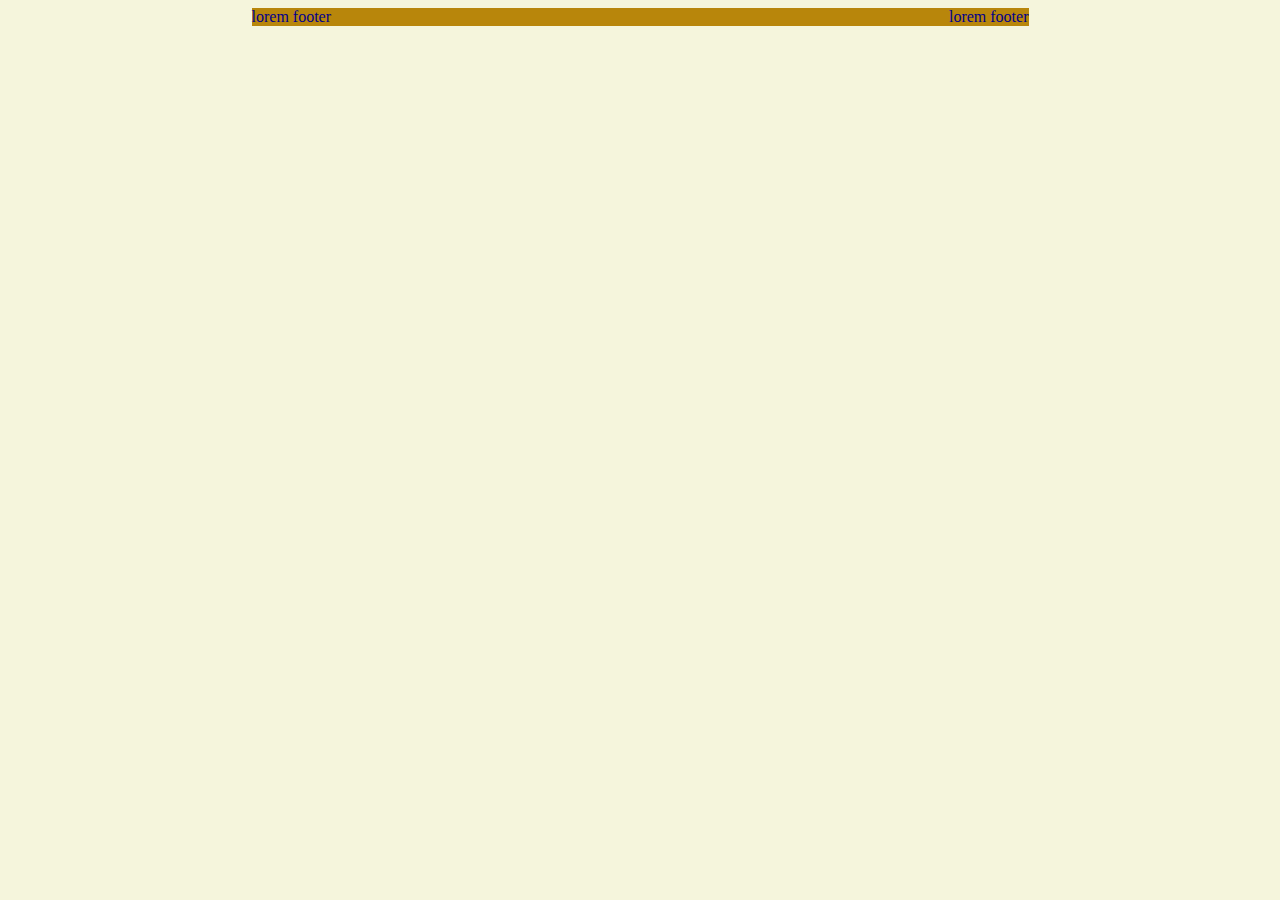
==== index.html @ ea4ce8cd "footer & css" ====
<!DOCTYPE html>
<html lang="en">
<head>
<meta charset="UTF-8">
<meta http-equiv="X-UA-Compatible" content="IE=edge">
<meta name="viewport" content="width=device-width, initial-scale=1.0">
  <link rel="stylesheet" href="style.css">
<div class="container">
<footer class="cf">
<div class="lfoot">
	lorem footer
</div>

<div class="rfoot">
	lorem footer
</div></div>
</footer>
---- style.css ----
body {background-color: beige; color: darkblue;}
h1 {color: darkred;}
h2 {color: orange;}
form {background-color: darkblue; color: beige;}
.container {max-width: 777px; margin: auto; background-color: darkgoldenrod;text-align: center;}
.cf:after
{
	content: "";
  	clear: both;
  	display: table;
}
.lfoot {float: left;}
.rfoot{float: right;}
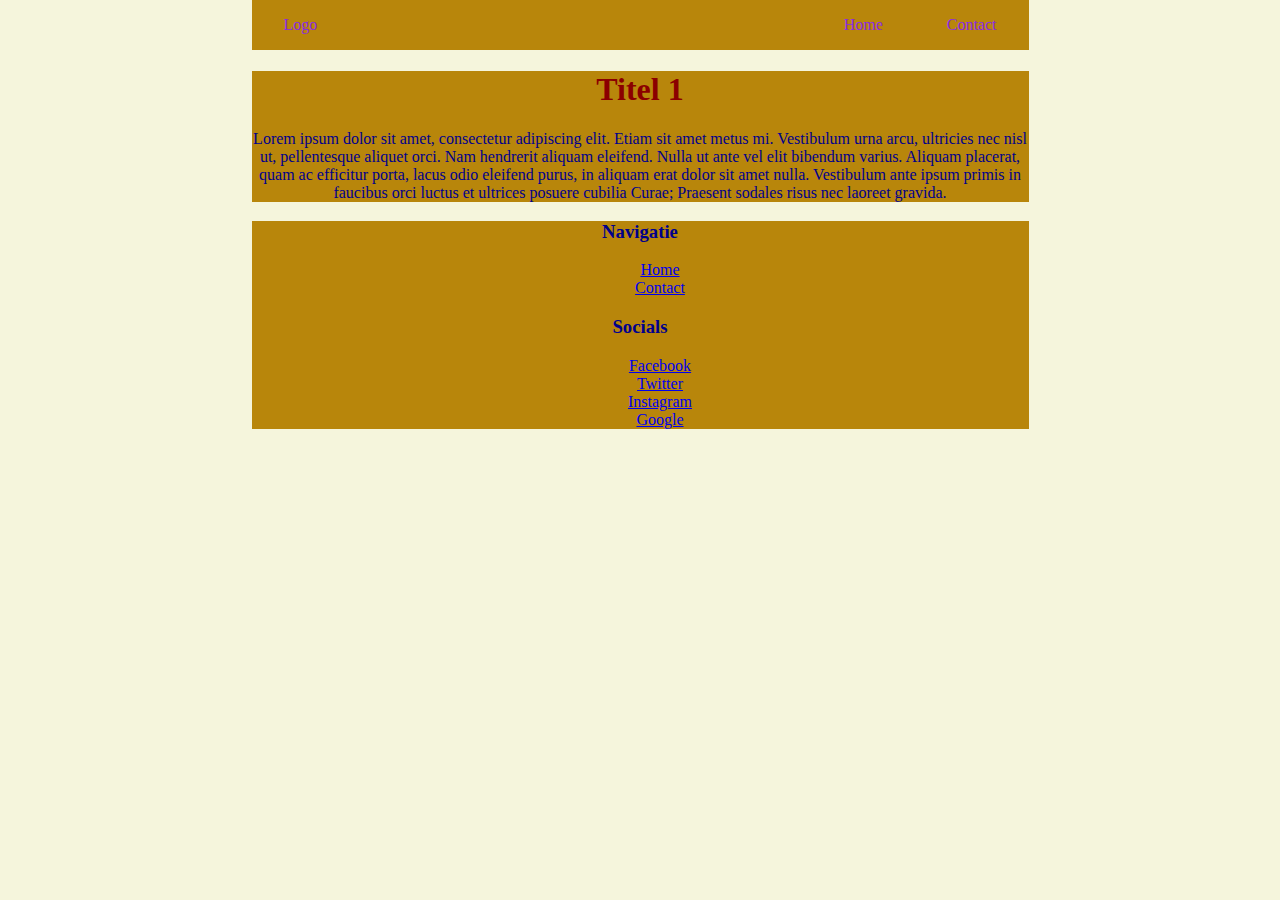
==== commit 203db7c8: "Header styling index-about" ====
--- a/index.html
+++ b/index.html
@@ -1,17 +1,69 @@
 <!DOCTYPE html>
-<html lang="en">
+<html lang="nl">
+
 <head>
-<meta charset="UTF-8">
-<meta http-equiv="X-UA-Compatible" content="IE=edge">
-<meta name="viewport" content="width=device-width, initial-scale=1.0">
-  <link rel="stylesheet" href="style.css">
-<div class="container">
-<footer class="cf">
-<div class="lfoot">
-	lorem footer
-</div>
+  <meta charset="utf-8">
+  <meta name="viewport" content="width=device-width, initial-scale=1.0">
+  <link rel="stylesheet" href="style.css" type="text/css">
+  <title>Title</title>
+</head>
 
-<div class="rfoot">
-	lorem footer
-</div></div>
-</footer>+<body>
+  <header>
+    <div class="container main-header">
+      <div id="logo">
+        <a href="index.html">Logo</a>
+      </div>
+      <nav>
+        <ul class="main-nav">
+          <li><a href="index.html" class="active">Home</a></li>
+          <li><a href="about.html">Contact</a></li>
+        </ul>
+      </nav>
+    </div>
+  </header>
+
+  <main class="cf">
+    <div class="container">
+      <h1>Titel 1</h1>
+      <p>Lorem ipsum dolor sit amet, consectetur adipiscing elit. Etiam sit amet metus mi. Vestibulum urna arcu,
+        ultricies
+        nec nisl ut, pellentesque aliquet orci. Nam hendrerit aliquam eleifend. Nulla ut ante vel elit bibendum
+        varius.
+        Aliquam placerat, quam ac efficitur porta, lacus odio eleifend purus, in aliquam erat dolor sit amet
+        nulla.
+        Vestibulum ante ipsum primis in faucibus orci luctus et ultrices posuere cubilia Curae; Praesent sodales
+        risus
+        nec laoreet gravida.
+      </p>
+
+    </div>
+  </main>
+
+  <footer>
+    <div class="container">
+      <div>
+        <h3>Navigatie</h3>
+        <nav>
+          <ul>
+            <li><a href="index.html">Home</a></li>
+            <li><a href="about.html">Contact</a></li>
+          </ul>
+        </nav>
+      </div>
+
+      <div>
+        <h3>Socials</h3>
+        <ul>
+          <li><a href="https://www.facebook.com" target="blank">Facebook</a></li>
+          <li><a href="https://www.twitter.com" target="blank">Twitter</a></li>
+          <li><a href="https://www.instagram.com" target="blank">Instagram</a></li>
+          <li><a href="https://www.google.com" target="blank">Google</a></li>
+        </ul>
+      </div>
+    </div>
+  </footer>
+
+</body>
+
+</html>--- a/style.css
+++ b/style.css
@@ -1,13 +1,54 @@
-body {background-color: beige; color: darkblue;}
-h1 {color: darkred;}
-h2 {color: orange;}
-form {background-color: darkblue; color: beige;}
-.container {max-width: 777px; margin: auto; background-color: darkgoldenrod;text-align: center;}
-.cf:after
-{
-	content: "";
-  	clear: both;
-  	display: table;
+body {
+	background-color: beige;
+	color: darkblue;
+	margin: 0;
 }
-.lfoot {float: left;}
-.rfoot{float: right;}+
+h1 {
+	color: darkred;
+}
+
+h2 {
+	color: orange;
+}
+
+form {
+	background-color: darkblue;
+	color: beige;
+}
+
+.container {
+	max-width: 777px;
+	margin: auto;
+	background-color: darkgoldenrod;
+	text-align: center;
+}
+
+.main-header {
+	display: flex;
+	justify-content: space-between;
+	align-items: center;
+}
+
+.main-nav {
+	display: flex;
+}
+
+ul {
+	list-style-type: none;
+}
+
+.main-nav li {
+	display: inline;
+}
+
+.main-nav li a,
+#logo a {
+	text-decoration: none;
+	margin: 0 2rem;
+	color: blueviolet;
+}
+
+.main-nav li a:hover {
+	color: aquamarine;
+}
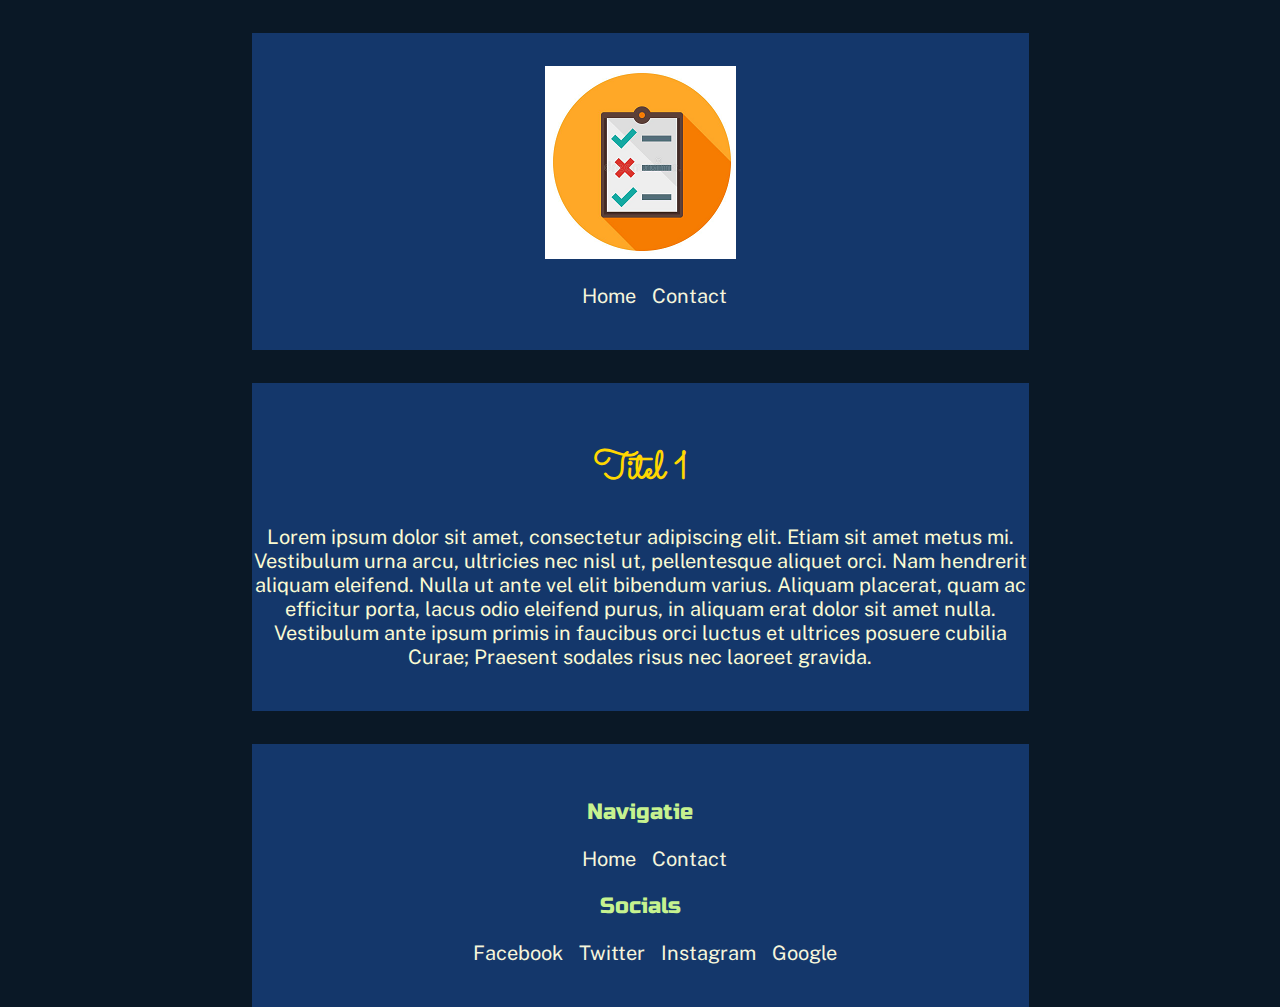
==== commit 778e5ece: "css body + logo index" ====
--- a/index.html
+++ b/index.html
@@ -9,13 +9,13 @@
 </head>
 
 <body>
-  <header>
-    <div class="container main-header">
+  <header class="cf">
+    <div class="container">
       <div id="logo">
-        <a href="index.html">Logo</a>
+        <a href="#"><img src="logo.png" title="home" alt="Logo"></a>
       </div>
-      <nav>
-        <ul class="main-nav">
+      <nav class="cf">
+        <ul>
           <li><a href="index.html" class="active">Home</a></li>
           <li><a href="about.html">Contact</a></li>
         </ul>
--- a/style.css
+++ b/style.css
@@ -1,54 +1,27 @@
-body {
-	background-color: beige;
-	color: darkblue;
-	margin: 0;
-}
+@import url('https://fonts.googleapis.com/css2?family=Public+Sans:ital,wght@0,400;0,700;1,400;1,700&family=Russo+One&family=Sacramento&display=swap');
 
-h1 {
-	color: darkred;
-}
+body	{color: lightgoldenrodyellow; background-color: #0a1826; max-width: 900px; margin: auto; text-align: center;
+		font-family: 'Public sans'; font-size: 20px;}
+h1		{font-family: 'Sacramento'; color: gold; font-size: 39px;}
+h3{font-family: 'Russo One'; font-weight: lighter;color: #c6f28f; font-size: 22px;}
 
-h2 {
-	color: orange;
-}
 
 form {
 	background-color: darkblue;
 	color: beige;
 }
-
-.container {
+.container{background-color: #14376b;
 	max-width: 777px;
 	margin: auto;
-	background-color: darkgoldenrod;
 	text-align: center;
+	margin-top: 33px;
+	padding-top: 33px;
+	padding-bottom: 22px;
 }
-
-.main-header {
-	display: flex;
-	justify-content: space-between;
-	align-items: center;
+ul {list-style-type: none;
 }
-
-.main-nav {
-	display: flex;
-}
-
-ul {
-	list-style-type: none;
-}
-
-.main-nav li {
-	display: inline;
-}
-
-.main-nav li a,
-#logo a {
-	text-decoration: none;
-	margin: 0 2rem;
-	color: blueviolet;
-}
-
-.main-nav li a:hover {
-	color: aquamarine;
-}
+ul li{display:  inline;}
+ul li a{text-decoration: none;
+color: beige;
+margin-right: 11px;}
+ul li a:hover{text-decoration: underline;}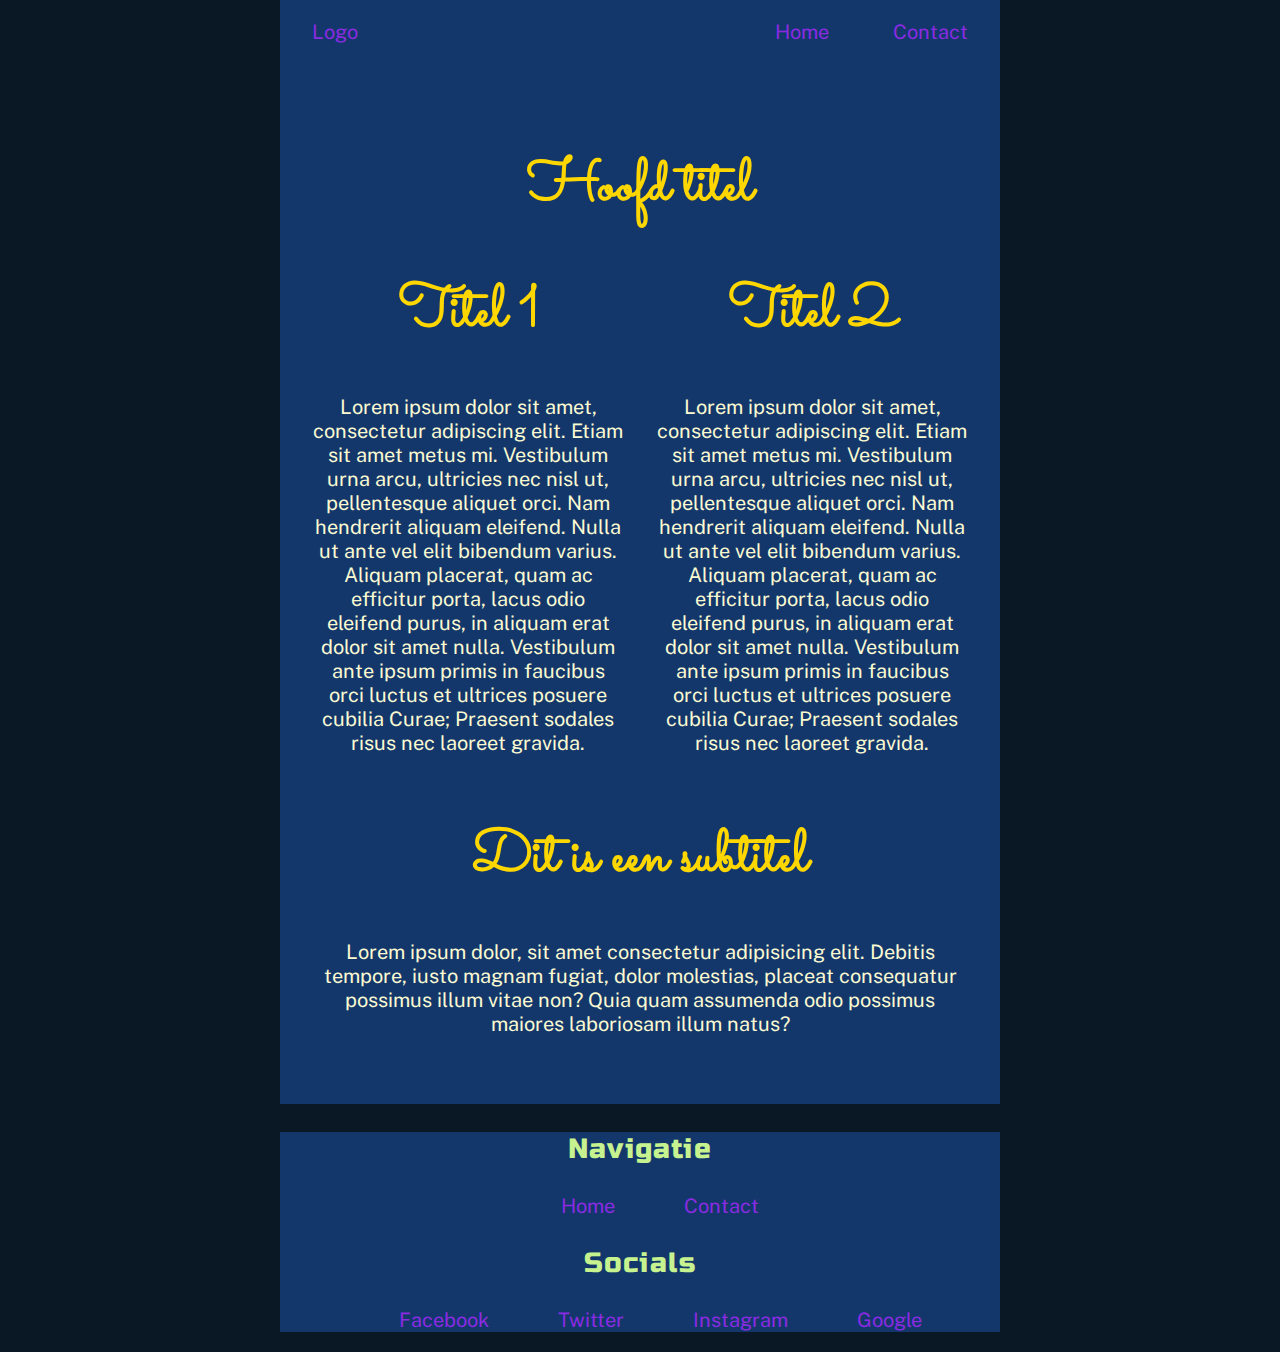
==== commit d20e0eac: "Sturctuur index content" ====
--- a/index.html
+++ b/index.html
@@ -9,13 +9,13 @@
 </head>
 
 <body>
-  <header class="cf">
-    <div class="container">
+  <header>
+    <div class="container main-header">
       <div id="logo">
-        <a href="#"><img src="logo.png" title="home" alt="Logo"></a>
+        <a href="index.html">Logo</a>
       </div>
-      <nav class="cf">
-        <ul>
+      <nav>
+        <ul class="main-nav">
           <li><a href="index.html" class="active">Home</a></li>
           <li><a href="about.html">Contact</a></li>
         </ul>
@@ -23,19 +23,46 @@
     </div>
   </header>
 
-  <main class="cf">
+  <main>
     <div class="container">
-      <h1>Titel 1</h1>
-      <p>Lorem ipsum dolor sit amet, consectetur adipiscing elit. Etiam sit amet metus mi. Vestibulum urna arcu,
-        ultricies
-        nec nisl ut, pellentesque aliquet orci. Nam hendrerit aliquam eleifend. Nulla ut ante vel elit bibendum
-        varius.
-        Aliquam placerat, quam ac efficitur porta, lacus odio eleifend purus, in aliquam erat dolor sit amet
-        nulla.
-        Vestibulum ante ipsum primis in faucibus orci luctus et ultrices posuere cubilia Curae; Praesent sodales
-        risus
-        nec laoreet gravida.
-      </p>
+      <section class="main-section">
+        <h1 class="main-section-title">Hoofd titel</h1>
+        <div class="grid">
+          <section>
+            <h1>Titel 1</h1>
+            <p>Lorem ipsum dolor sit amet, consectetur adipiscing elit. Etiam sit amet metus mi. Vestibulum urna arcu,
+              ultricies
+              nec nisl ut, pellentesque aliquet orci. Nam hendrerit aliquam eleifend. Nulla ut ante vel elit bibendum
+              varius.
+              Aliquam placerat, quam ac efficitur porta, lacus odio eleifend purus, in aliquam erat dolor sit amet
+              nulla.
+              Vestibulum ante ipsum primis in faucibus orci luctus et ultrices posuere cubilia Curae; Praesent sodales
+              risus
+              nec laoreet gravida.
+            </p>
+          </section>
+          <section>
+            <h1>Titel 2</h1>
+            <p>Lorem ipsum dolor sit amet, consectetur adipiscing elit. Etiam sit amet metus mi. Vestibulum urna arcu,
+              ultricies
+              nec nisl ut, pellentesque aliquet orci. Nam hendrerit aliquam eleifend. Nulla ut ante vel elit bibendum
+              varius.
+              Aliquam placerat, quam ac efficitur porta, lacus odio eleifend purus, in aliquam erat dolor sit amet
+              nulla.
+              Vestibulum ante ipsum primis in faucibus orci luctus et ultrices posuere cubilia Curae; Praesent sodales
+              risus
+              nec laoreet gravida.
+            </p>
+          </section>
+        </div>
+      </section>
+      <section class="sub-section">
+        <h1>Dit is een subtitel</h1>
+        <p>Lorem ipsum dolor, sit amet consectetur adipisicing elit. Debitis tempore, iusto magnam fugiat, dolor
+          molestias, placeat consequatur possimus illum vitae non? Quia quam assumenda odio possimus maiores
+          laboriosam
+          illum natus?</p>
+      </section>
 
     </div>
   </main>
--- a/style.css
+++ b/style.css
@@ -2,26 +2,84 @@
 
 body	{color: lightgoldenrodyellow; background-color: #0a1826; max-width: 900px; margin: auto; text-align: center;
 		font-family: 'Public sans'; font-size: 20px;}
-h1		{font-family: 'Sacramento'; color: gold; font-size: 39px;}
-h3{font-family: 'Russo One'; font-weight: lighter;color: #c6f28f; font-size: 22px;}
-
-
+h1		{font-family: 'Sacramento'; color: gold; font-size: 59px;} h2{font-family: 'Russo One'; font-weight: lighter;color: #c6f28f; font-size: 30px;}
+h3
+{
+	font-size: 28px;
+	font-family: "Russo One", sans-serif;
+	color: #c6f28f;
+	font-weight: 300;
+	letter-spacing: 1.2px;
+}
 form {
 	background-color: darkblue;
 	color: beige;
 }
-.container{background-color: #14376b;
-	max-width: 777px;
-	margin: auto;
-	text-align: center;
-	margin-top: 33px;
-	padding-top: 33px;
-	padding-bottom: 22px;
+.container{background-color: #14376b; max-width: 720px; margin: auto;}
+
+
+.main-header {
+	display: flex;
+	justify-content: space-between;
+	align-items: center;
 }
-ul {list-style-type: none;
+
+.main-nav {
+	display: flex;
 }
-ul li{display:  inline;}
-ul li a{text-decoration: none;
-color: beige;
-margin-right: 11px;}
-ul li a:hover{text-decoration: underline;}+
+ul {
+	list-style-type: none;
+}
+
+.main-nav li {
+	display: inline;
+}
+
+.main-nav li a,
+#logo a {
+	text-decoration: none;
+	margin: 0 2rem;
+	color: blueviolet;
+	beige;
+}
+
+.main-nav li a:hover {
+	color: aquamarine;
+}
+
+footer li {
+	display: inline;
+}
+
+footer li a
+{
+	text-decoration: none;
+	margin: 0 2rem;
+	color: blueviolet;
+	beige;
+}
+
+footer li a:hover {
+	color: aquamarine;
+}
+
+.grid {
+	display: grid;
+	grid-template-columns: 1fr 1fr;
+	gap: 2rem;
+}
+
+.main-section,
+.sub-section {
+	margin: 0 2rem;
+}
+
+.main-section-title {
+	margin: 0;
+	padding-top: 5rem;
+}
+
+.sub-section {
+	padding-bottom: 3rem;
+}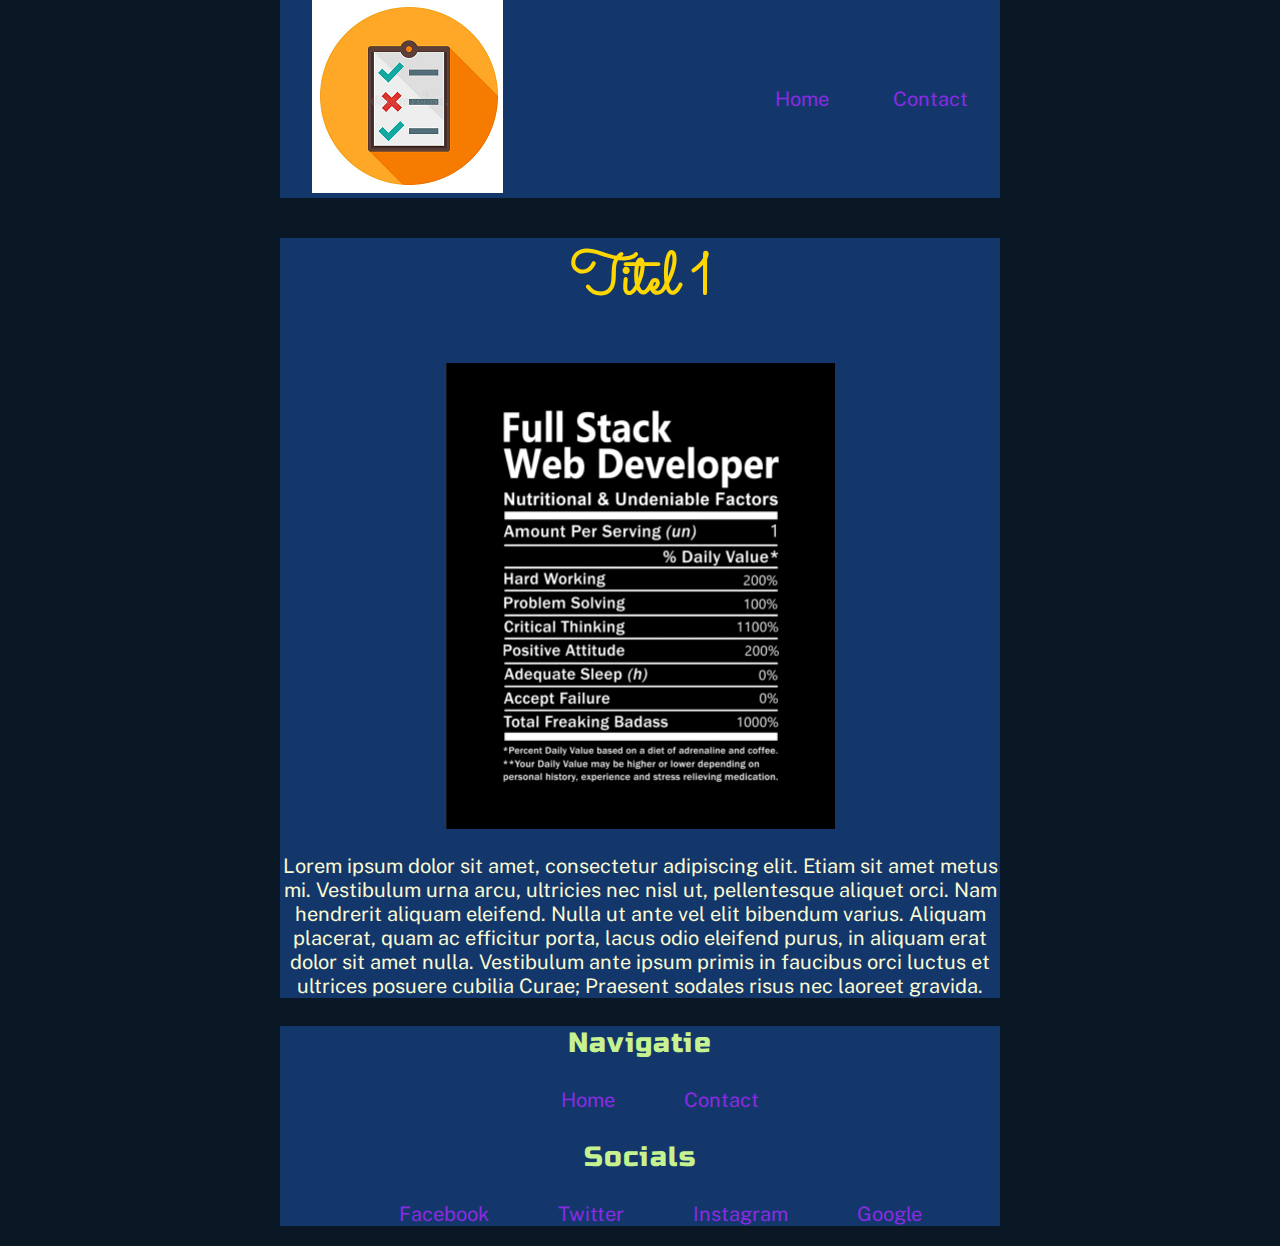
==== commit b846467c: "index edit" ====
--- a/index.html
+++ b/index.html
@@ -12,7 +12,7 @@
   <header>
     <div class="container main-header">
       <div id="logo">
-        <a href="index.html">Logo</a>
+        <a href="index.html"><img src="logo.png"/></a>
       </div>
       <nav>
         <ul class="main-nav">
@@ -23,46 +23,20 @@
     </div>
   </header>
 
-  <main>
+  <main class="cf">
     <div class="container">
-      <section class="main-section">
-        <h1 class="main-section-title">Hoofd titel</h1>
-        <div class="grid">
-          <section>
-            <h1>Titel 1</h1>
-            <p>Lorem ipsum dolor sit amet, consectetur adipiscing elit. Etiam sit amet metus mi. Vestibulum urna arcu,
-              ultricies
-              nec nisl ut, pellentesque aliquet orci. Nam hendrerit aliquam eleifend. Nulla ut ante vel elit bibendum
-              varius.
-              Aliquam placerat, quam ac efficitur porta, lacus odio eleifend purus, in aliquam erat dolor sit amet
-              nulla.
-              Vestibulum ante ipsum primis in faucibus orci luctus et ultrices posuere cubilia Curae; Praesent sodales
-              risus
-              nec laoreet gravida.
-            </p>
-          </section>
-          <section>
-            <h1>Titel 2</h1>
-            <p>Lorem ipsum dolor sit amet, consectetur adipiscing elit. Etiam sit amet metus mi. Vestibulum urna arcu,
-              ultricies
-              nec nisl ut, pellentesque aliquet orci. Nam hendrerit aliquam eleifend. Nulla ut ante vel elit bibendum
-              varius.
-              Aliquam placerat, quam ac efficitur porta, lacus odio eleifend purus, in aliquam erat dolor sit amet
-              nulla.
-              Vestibulum ante ipsum primis in faucibus orci luctus et ultrices posuere cubilia Curae; Praesent sodales
-              risus
-              nec laoreet gravida.
-            </p>
-          </section>
-        </div>
-      </section>
-      <section class="sub-section">
-        <h1>Dit is een subtitel</h1>
-        <p>Lorem ipsum dolor, sit amet consectetur adipisicing elit. Debitis tempore, iusto magnam fugiat, dolor
-          molestias, placeat consequatur possimus illum vitae non? Quia quam assumenda odio possimus maiores
-          laboriosam
-          illum natus?</p>
-      </section>
+      <h1>Titel 1</h1>
+      <img src="fullstack.png"/>
+      <p>Lorem ipsum dolor sit amet, consectetur adipiscing elit. Etiam sit amet metus mi. Vestibulum urna arcu,
+        ultricies
+        nec nisl ut, pellentesque aliquet orci. Nam hendrerit aliquam eleifend. Nulla ut ante vel elit bibendum
+        varius.
+        Aliquam placerat, quam ac efficitur porta, lacus odio eleifend purus, in aliquam erat dolor sit amet
+        nulla.
+        Vestibulum ante ipsum primis in faucibus orci luctus et ultrices posuere cubilia Curae; Praesent sodales
+        risus
+        nec laoreet gravida.
+      </p>
 
     </div>
   </main>
--- a/style.css
+++ b/style.css
@@ -13,8 +13,11 @@
 }
 form {
 	background-color: darkblue;
-	color: beige;
+	
+	padding: 22px;
+	color: gold;
 }
+form input {margin-left: 7px;}
 .container{background-color: #14376b; max-width: 720px; margin: auto;}
 
 
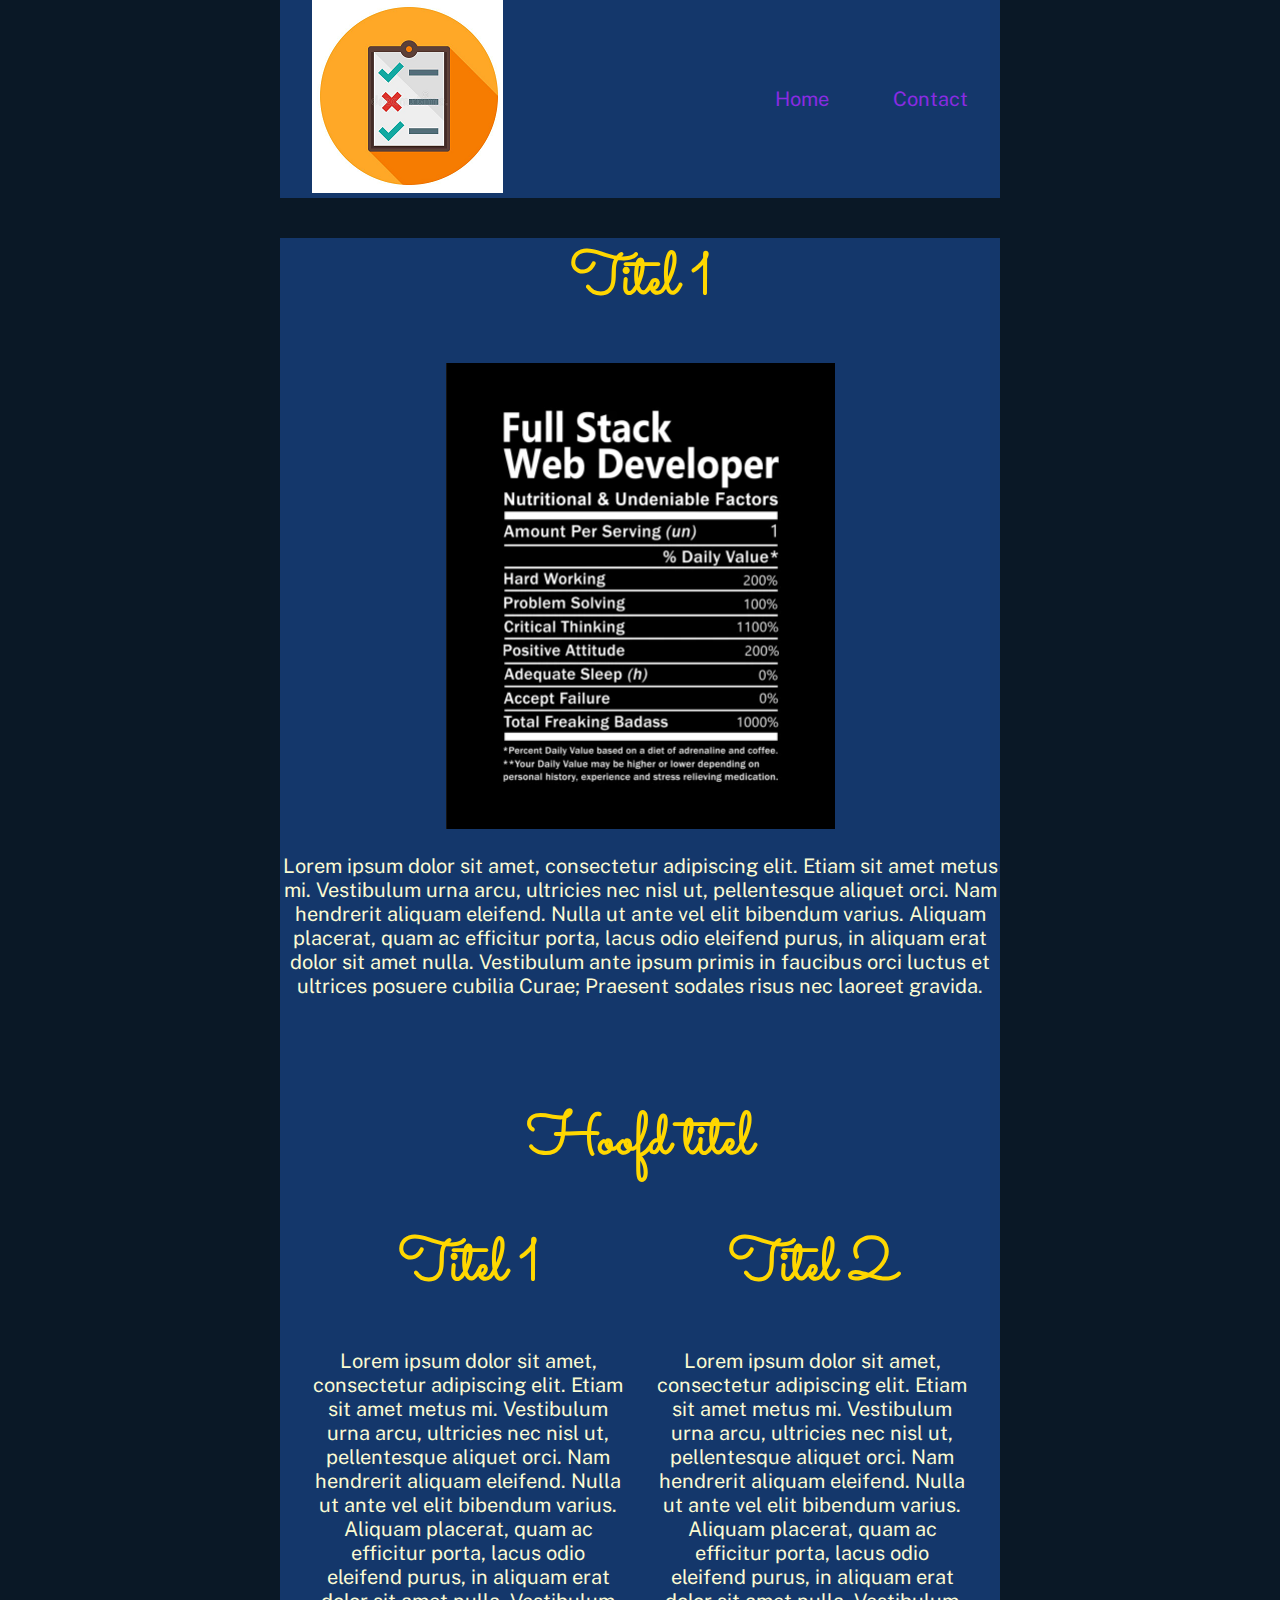
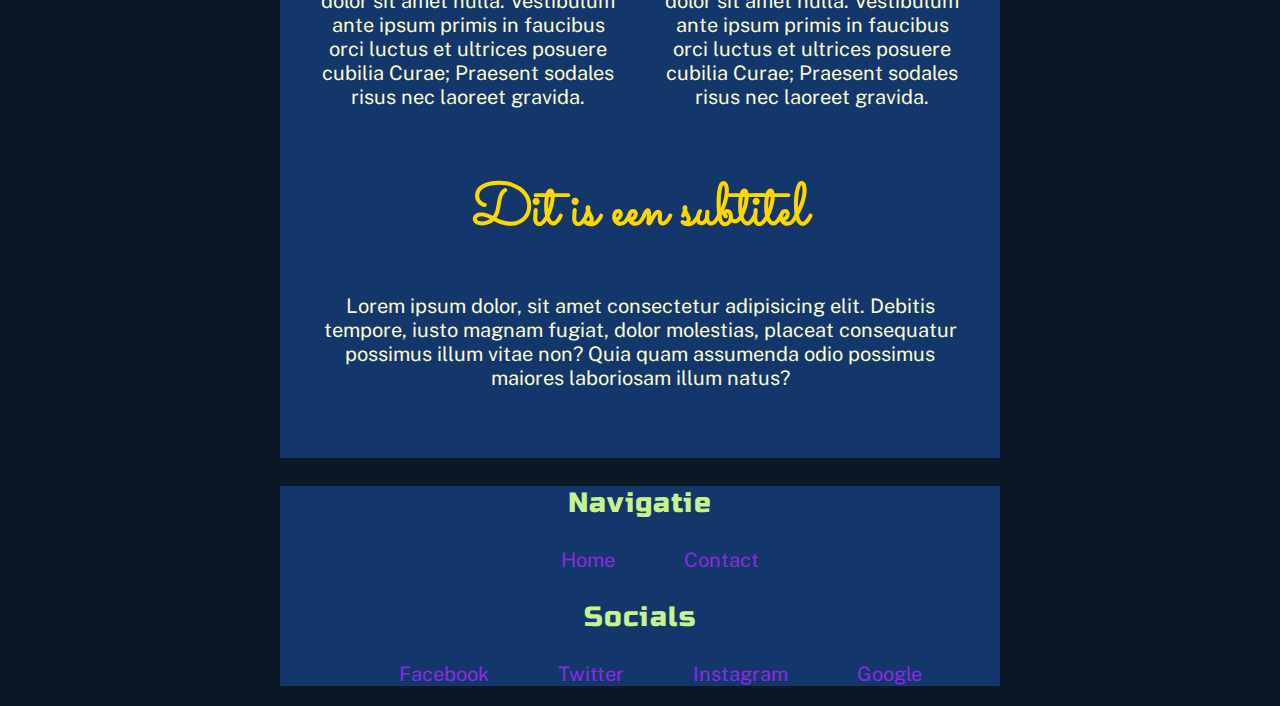
==== commit a88ab020: "Merge branch 'main' into index-edit" ====
--- a/index.html
+++ b/index.html
@@ -23,8 +23,9 @@
     </div>
   </header>
 
-  <main class="cf">
+  <main>
     <div class="container">
+
       <h1>Titel 1</h1>
       <img src="fullstack.png"/>
       <p>Lorem ipsum dolor sit amet, consectetur adipiscing elit. Etiam sit amet metus mi. Vestibulum urna arcu,
@@ -37,6 +38,46 @@
         risus
         nec laoreet gravida.
       </p>
+
+      <section class="main-section">
+        <h1 class="main-section-title">Hoofd titel</h1>
+        <div class="grid">
+          <section>
+            <h1>Titel 1</h1>
+            <p>Lorem ipsum dolor sit amet, consectetur adipiscing elit. Etiam sit amet metus mi. Vestibulum urna arcu,
+              ultricies
+              nec nisl ut, pellentesque aliquet orci. Nam hendrerit aliquam eleifend. Nulla ut ante vel elit bibendum
+              varius.
+              Aliquam placerat, quam ac efficitur porta, lacus odio eleifend purus, in aliquam erat dolor sit amet
+              nulla.
+              Vestibulum ante ipsum primis in faucibus orci luctus et ultrices posuere cubilia Curae; Praesent sodales
+              risus
+              nec laoreet gravida.
+            </p>
+          </section>
+          <section>
+            <h1>Titel 2</h1>
+            <p>Lorem ipsum dolor sit amet, consectetur adipiscing elit. Etiam sit amet metus mi. Vestibulum urna arcu,
+              ultricies
+              nec nisl ut, pellentesque aliquet orci. Nam hendrerit aliquam eleifend. Nulla ut ante vel elit bibendum
+              varius.
+              Aliquam placerat, quam ac efficitur porta, lacus odio eleifend purus, in aliquam erat dolor sit amet
+              nulla.
+              Vestibulum ante ipsum primis in faucibus orci luctus et ultrices posuere cubilia Curae; Praesent sodales
+              risus
+              nec laoreet gravida.
+            </p>
+          </section>
+        </div>
+      </section>
+      <section class="sub-section">
+        <h1>Dit is een subtitel</h1>
+        <p>Lorem ipsum dolor, sit amet consectetur adipisicing elit. Debitis tempore, iusto magnam fugiat, dolor
+          molestias, placeat consequatur possimus illum vitae non? Quia quam assumenda odio possimus maiores
+          laboriosam
+          illum natus?</p>
+      </section>
+
 
     </div>
   </main>
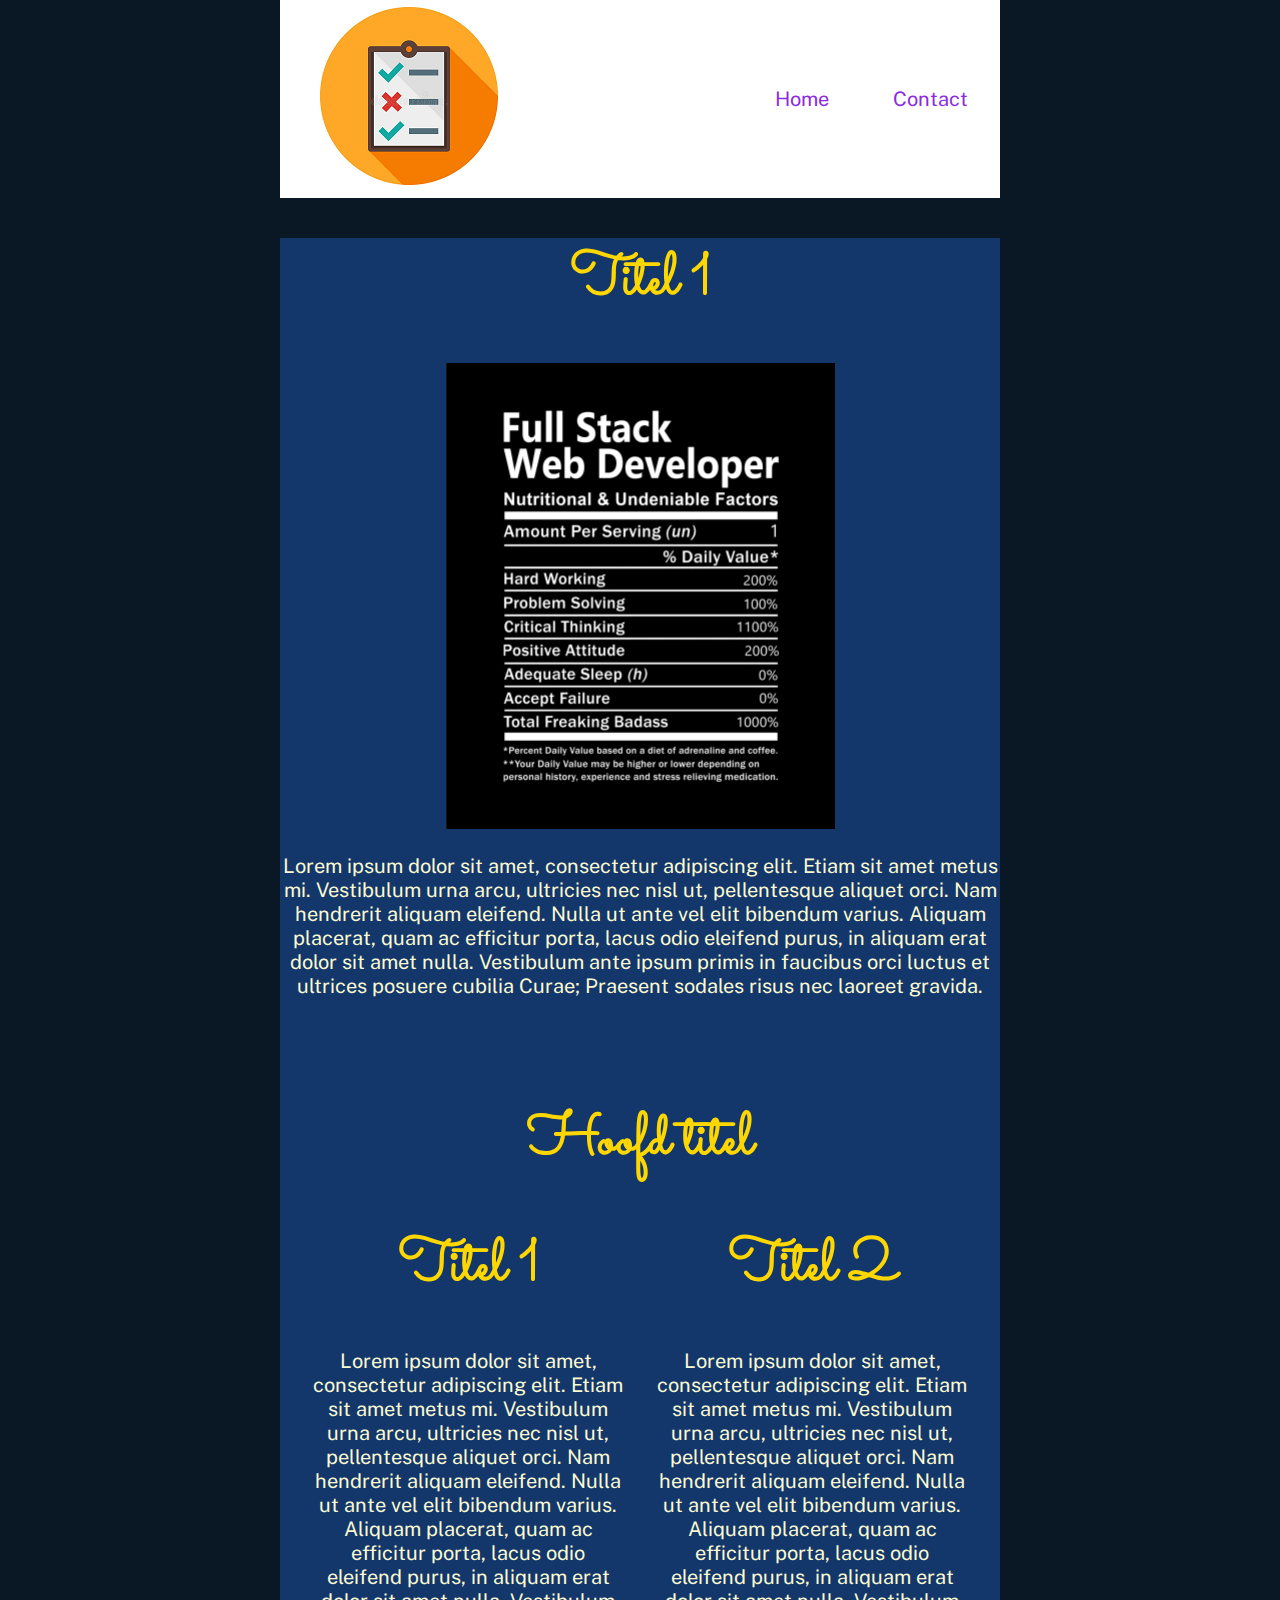
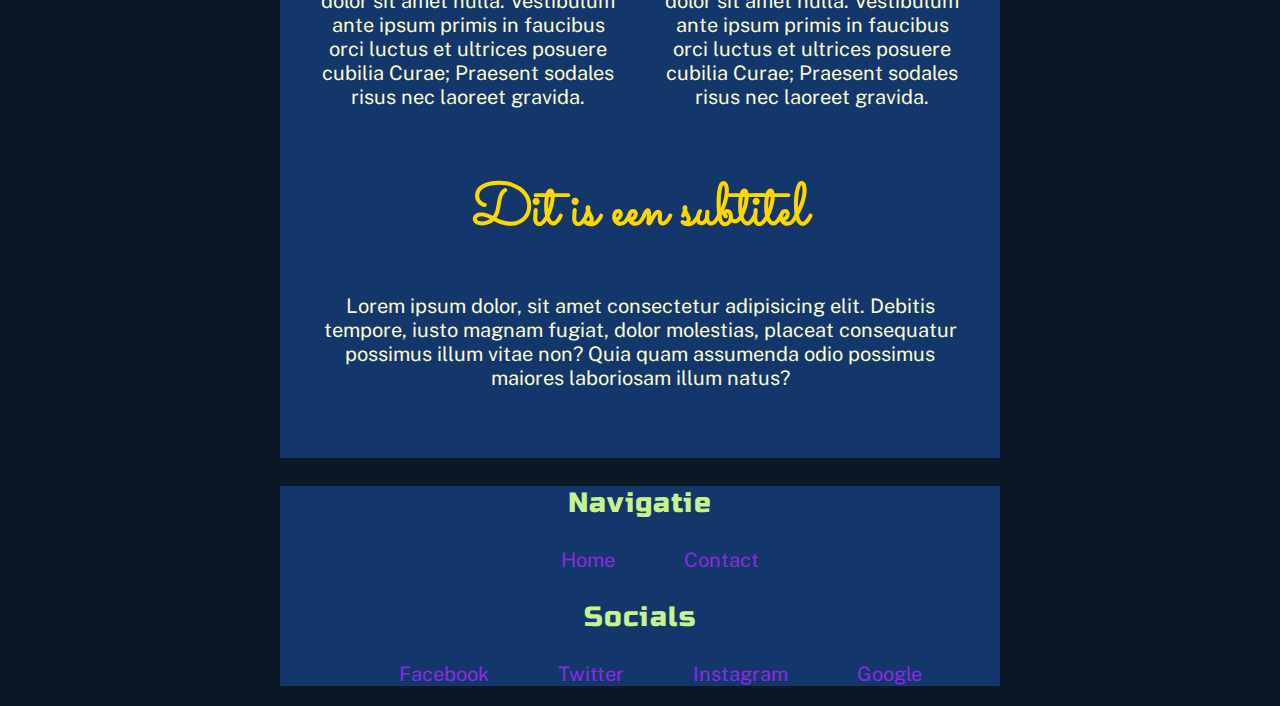
==== commit 772ab733: "nav main white bg" ====
--- a/index.html
+++ b/index.html
@@ -10,7 +10,7 @@
 
 <body>
   <header>
-    <div class="container main-header">
+    <div id= "main" class="container main-header">
       <div id="logo">
         <a href="index.html"><img src="logo.png"/></a>
       </div>
--- a/style.css
+++ b/style.css
@@ -26,7 +26,7 @@
 	justify-content: space-between;
 	align-items: center;
 }
-
+#main {background-color: white;}
 .main-nav {
 	display: flex;
 }
